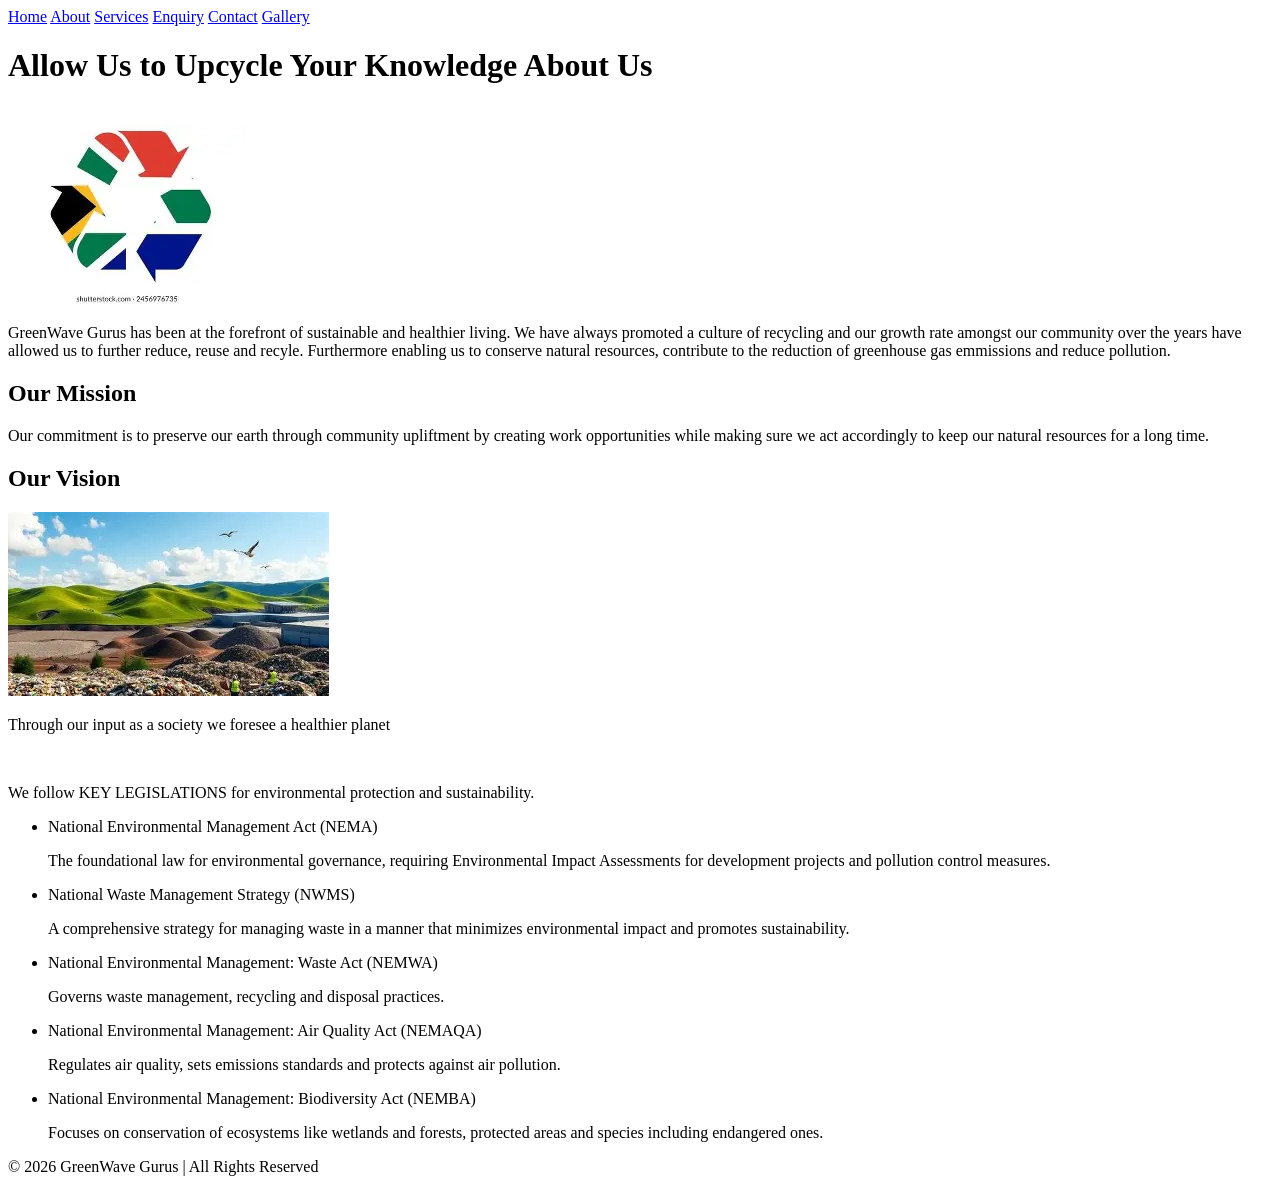
==== about.html @ 787d03be "first commit" ====
<!DOCTYPE html>
<html lang="en">
<head>
    <meta charset="UTF-8">
    <meta name="viewport" content="width=device-width, initial-scale=1.0">
    <title>GreenWave Gurus</title>
</head>
<body>
    <header>
<nav>
    <a href="index.html">Home</a>
    <a href="about.html">About</a>
    <a href="services.html">Services</a>
    <a href="enquiry.html">Enquiry</a>
    <a href="contact.html">Contact</a>
    <a href="images.html">Gallery</a>
</nav>
</header>

<h1>Allow Us to Upcycle Your Knowledge About Us</h1>
<br>
<div id="gallery">
    <img src="images/logo2.jpg" alt="logo">
  </div>
<p>GreenWave Gurus has been at the forefront of sustainable and healthier living.
    We have always promoted a culture of recycling and our growth rate amongst our community over the years have 
    allowed us to further reduce, reuse and recyle. Furthermore enabling us to conserve natural resources, contribute to the reduction of greenhouse gas emmissions and reduce pollution.</p>
<h2>Our Mission</h2>
<p>Our commitment is to preserve our earth through community upliftment by creating work opportunities while making sure we act accordingly to keep our natural resources for a long time.</p>
<h2>Our Vision</h2>
<img src="images/vision.jpg" alt="vision">
<p>Through our input as a society we foresee a healthier planet</p>
<br>
<p>We follow KEY LEGISLATIONS for environmental protection and sustainability.</p>
<ul>
    <li>National Environmental Management Act (NEMA)</li>
    <p>The foundational law for environmental governance, requiring Environmental Impact Assessments for development projects and pollution control measures.</p>
    <li>National Waste Management Strategy (NWMS)</li>
    <p>A comprehensive strategy for managing waste in a manner that minimizes environmental impact and promotes sustainability.</p>
    <li>National Environmental Management: Waste Act (NEMWA)</li>
    <p>Governs waste management, recycling and disposal practices.</p>
    <li>National Environmental Management: Air Quality Act (NEMAQA)</li>
    <p>Regulates air quality, sets emissions standards and protects against air pollution.</p>
    <li>National Environmental Management: Biodiversity Act (NEMBA)</li>
    <p>Focuses on conservation of ecosystems like wetlands and forests, protected areas and species including endangered ones.</p>
</ul>   
<footer>
    <p>&copy; 2026 GreenWave Gurus | All Rights Reserved</p>
</footer>

</body>
</html>
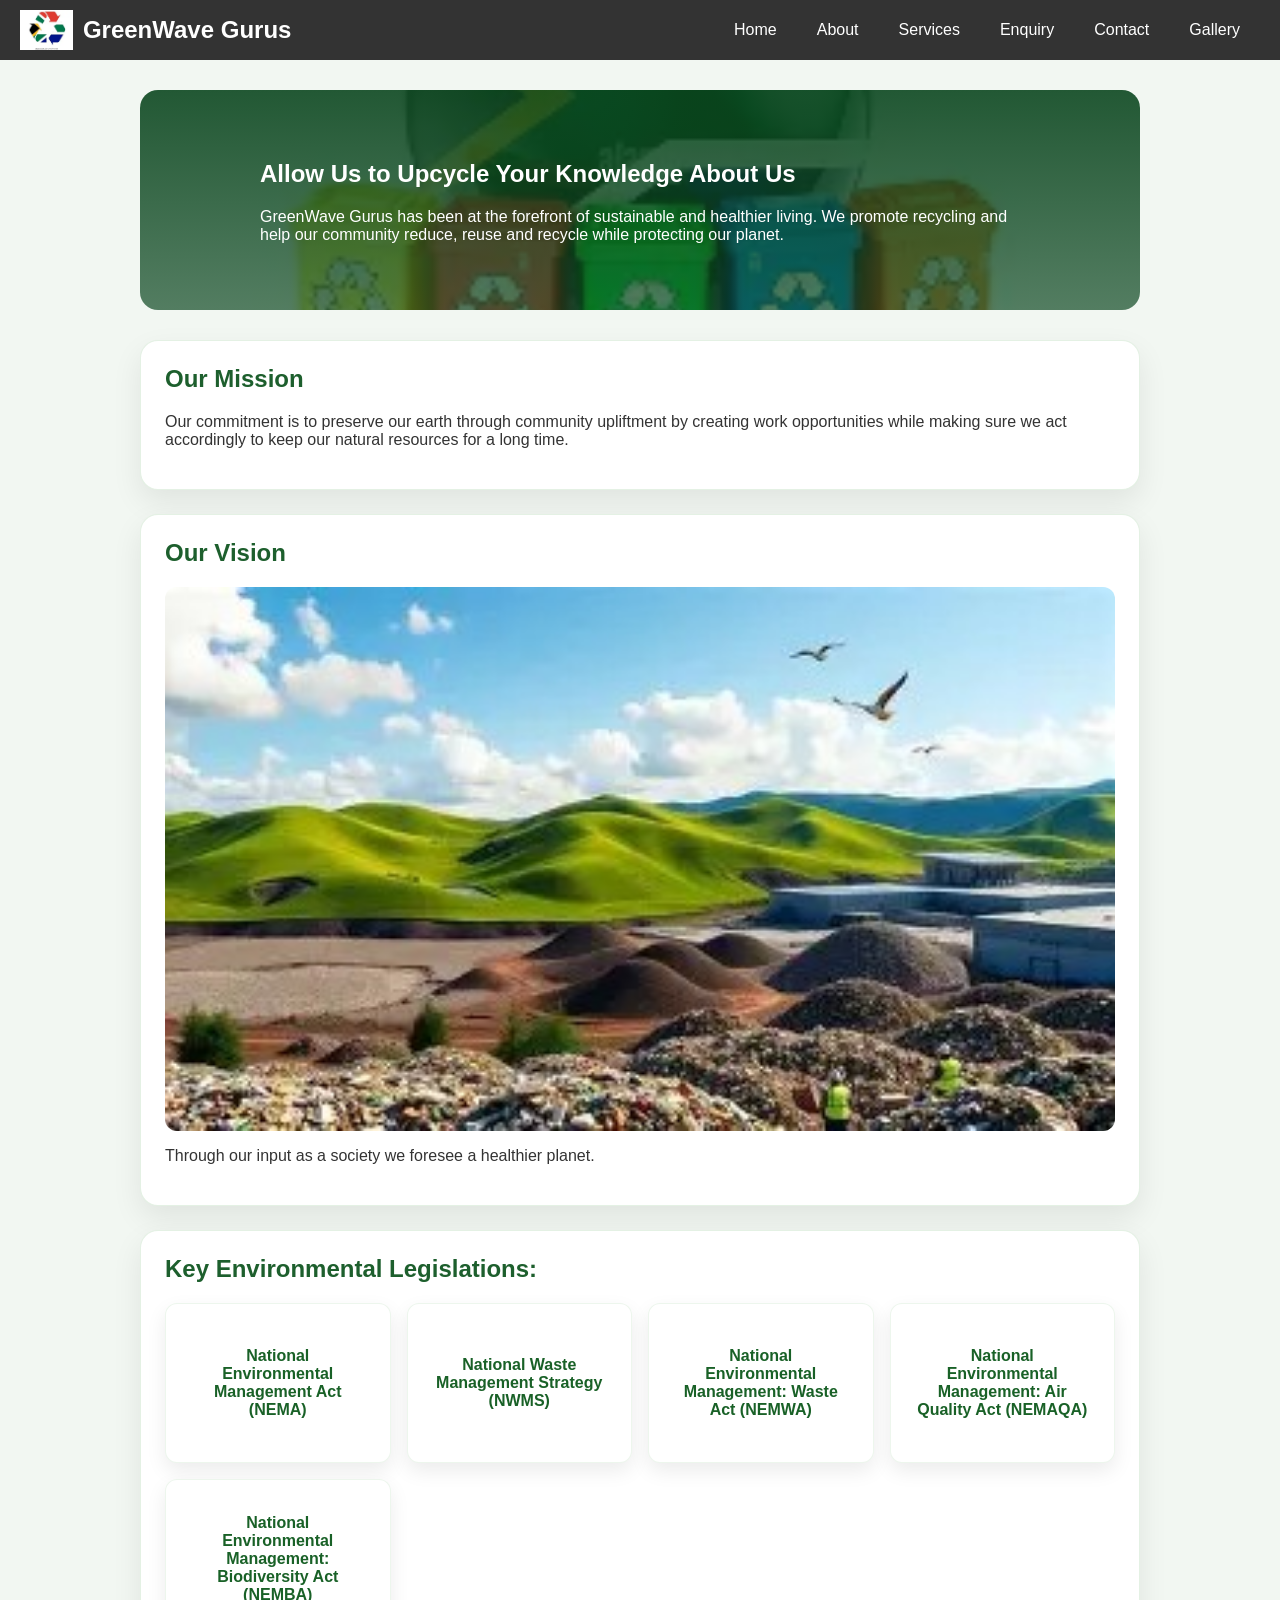
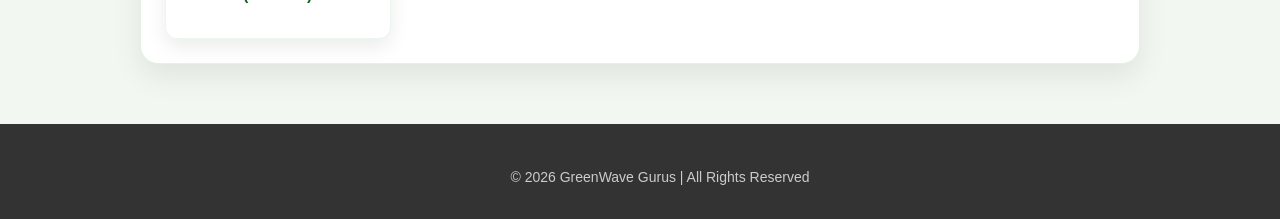
==== commit cf4d60bf: "update changes" ====
--- a/about.html
+++ b/about.html
@@ -3,49 +3,110 @@
 <head>
     <meta charset="UTF-8">
     <meta name="viewport" content="width=device-width, initial-scale=1.0">
+    <link rel="stylesheet" href="css/style.css">
     <title>GreenWave Gurus</title>
 </head>
 <body>
     <header>
-<nav>
-    <a href="index.html">Home</a>
-    <a href="about.html">About</a>
-    <a href="services.html">Services</a>
-    <a href="enquiry.html">Enquiry</a>
-    <a href="contact.html">Contact</a>
-    <a href="images.html">Gallery</a>
+<nav class="navbar">
+    <div class="logo">
+        <img src="images/logo2.jpg" alt="logo">
+        <span>GreenWave Gurus</span>
+    </div>
+    <ul class="nav-links">
+        <li><a href="index.html">Home</a></li>
+        <li><a href="about.html">About</a></li>
+        <li><a href="services.html">Services</a></li>
+        <li><a href="enquiry.html">Enquiry</a></li>
+        <li><a href="contact.html">Contact</a></li>
+        <li><a href="images.html">Gallery</a></li>
+    </ul>
 </nav>
 </header>
 
-<h1>Allow Us to Upcycle Your Knowledge About Us</h1>
-<br>
-<div id="gallery">
-    <img src="images/logo2.jpg" alt="logo">
-  </div>
-<p>GreenWave Gurus has been at the forefront of sustainable and healthier living.
-    We have always promoted a culture of recycling and our growth rate amongst our community over the years have 
-    allowed us to further reduce, reuse and recyle. Furthermore enabling us to conserve natural resources, contribute to the reduction of greenhouse gas emmissions and reduce pollution.</p>
-<h2>Our Mission</h2>
-<p>Our commitment is to preserve our earth through community upliftment by creating work opportunities while making sure we act accordingly to keep our natural resources for a long time.</p>
-<h2>Our Vision</h2>
-<img src="images/vision.jpg" alt="vision">
-<p>Through our input as a society we foresee a healthier planet</p>
-<br>
-<p>We follow KEY LEGISLATIONS for environmental protection and sustainability.</p>
-<ul>
-    <li>National Environmental Management Act (NEMA)</li>
-    <p>The foundational law for environmental governance, requiring Environmental Impact Assessments for development projects and pollution control measures.</p>
-    <li>National Waste Management Strategy (NWMS)</li>
-    <p>A comprehensive strategy for managing waste in a manner that minimizes environmental impact and promotes sustainability.</p>
-    <li>National Environmental Management: Waste Act (NEMWA)</li>
-    <p>Governs waste management, recycling and disposal practices.</p>
-    <li>National Environmental Management: Air Quality Act (NEMAQA)</li>
-    <p>Regulates air quality, sets emissions standards and protects against air pollution.</p>
-    <li>National Environmental Management: Biodiversity Act (NEMBA)</li>
-    <p>Focuses on conservation of ecosystems like wetlands and forests, protected areas and species including endangered ones.</p>
-</ul>   
+<main class="about-page">
+  <section class="about-hero">
+    <div class="hero-copy">
+      <h1>Allow Us to Upcycle Your Knowledge About Us</h1>
+      <p>GreenWave Gurus has been at the forefront of sustainable and healthier living. We promote recycling and help our community reduce, reuse and recycle while protecting our planet.</p>
+    </div>
+  </section>
+
+  <section class="about-content">
+    <div class="card">
+      <h2>Our Mission</h2>
+      <p>Our commitment is to preserve our earth through community upliftment by creating work opportunities while making sure we act accordingly to keep our natural resources for a long time.</p>
+    </div>
+
+    <div class="card">
+      <h2>Our Vision</h2>
+      <img src="images/vision.jpg" alt="vision" class="about-img">
+      <p>Through our input as a society we foresee a healthier planet.</p>
+    </div>
+
+    <div class="card laws">
+      <h2>Key Environmental Legislations:</h2>
+      <div class="flip-grid">
+        <div class="flip-card" tabindex="0">
+          <div class="flip-card-inner">
+            <div class="flip-card-front">
+              <h3>National Environmental Management Act (NEMA)</h3>
+            </div>
+            <div class="flip-card-back">
+              <p>The foundational law for environmental governance, requiring Environmental Impact Assessments and pollution control.</p>
+            </div>
+          </div>
+        </div>
+
+        <div class="flip-card" tabindex="0">
+          <div class="flip-card-inner">
+            <div class="flip-card-front">
+              <h3>National Waste Management Strategy (NWMS)</h3>
+            </div>
+            <div class="flip-card-back">
+              <p>A strategy for managing waste to minimize environmental impact and promote sustainability.</p>
+            </div>
+          </div>
+        </div>
+
+        <div class="flip-card" tabindex="0">
+          <div class="flip-card-inner">
+            <div class="flip-card-front">
+              <h3>National Environmental Management: Waste Act (NEMWA)</h3>
+            </div>
+            <div class="flip-card-back">
+              <p>Governs waste management, recycling and disposal practices.</p>
+            </div>
+          </div>
+        </div>
+
+        <div class="flip-card" tabindex="0">
+          <div class="flip-card-inner">
+            <div class="flip-card-front">
+              <h3>National Environmental Management: Air Quality Act (NEMAQA)</h3>
+            </div>
+            <div class="flip-card-back">
+              <p>Regulates air quality, sets emissions standards and protects against pollution.</p>
+            </div>
+          </div>
+        </div>
+
+        <div class="flip-card" tabindex="0">
+          <div class="flip-card-inner">
+            <div class="flip-card-front">
+              <h3>National Environmental Management: Biodiversity Act (NEMBA)</h3>
+            </div>
+            <div class="flip-card-back">
+              <p>Focuses on conservation of ecosystems like wetlands and forests and protects endangered species.</p>
+            </div>
+          </div>
+        </div>
+      </div>
+    </div>
+  </section>
+</main>
 <footer>
-    <p>&copy; 2026 GreenWave Gurus | All Rights Reserved</p>
+    <p class="copyright">&copy; 2026 GreenWave Gurus | All Rights Reserved</p>
 </footer>
 
 </body>
--- a/css/style.css
+++ b/css/style.css
@@ -0,0 +1,878 @@
+/*GLOBAL STYLES*/
+
+body {
+    margin: 0;
+    font-family: Arial, sans-serif;
+}
+nav {
+    background-color:#333;
+    padding: 15px;
+}
+nav a {
+    color: white;
+    text-decoration: none;
+    margin-right: 20px;
+}
+.navbar {
+    display: flex;
+    justify-content: space-between;
+    align-items: center;
+    background-color: #333;
+    padding: 10px 20px;
+}
+.logo {
+    display: flex;
+    align-items: center;
+    gap: 10px;
+}
+.logo img {
+    height: 40px;
+    width: auto
+}
+.logo span {
+    color: white;
+    font-size: 1.5em;
+    font-weight: bold;
+}
+.nav-links {
+    display: flex;
+    list-style: none;
+    gap: 20px;
+    margin: 0;
+    padding: 0;
+}
+.nav-links a {
+    color: white;
+    text-decoration: none;
+    font-size: 16px;
+}
+.nav-links a:hover {
+    color: lightgreen
+}
+footer {
+    background-color: #333;
+    color: white;
+    text-align: center;
+    padding: 20px;
+
+    width: 100%;
+    bottom: 0;
+}
+.copyright {
+   text-align: center;
+   margin-top: 15px;
+   font-size: 14px;
+   color:#ccc;
+
+padding-top: 10px;
+}
+/*HOME PAGE STYLES*/
+.container {
+    max-width: 950px;
+    margin: 40px auto;
+    padding: 0 20px;
+}
+body {
+    margin: 0;
+    font-family: "Segoe UI", Tahoma, Geneva, Verdana, sans-serif;
+    background: #f2f7f2;
+    color: #1f3d25;
+}
+
+.hero {
+    min-height: 90vh;
+    display: flex;
+    align-items: center;
+    justify-content: center;
+    padding: 0 20px;
+    background: linear-gradient(180deg, rgba(10, 45, 22, 0.55), rgba(10, 45, 22, 0.35)),
+                url("../images/SouthAfrica.jpg") center/cover no-repeat;
+    position: relative;
+}
+
+.hero::before {
+    content: "";
+    position: absolute;
+    inset: 0;
+    background: rgba(5, 30, 15, 0.35);
+    z-index: 0;
+}
+
+.hero-content {
+    position: relative;
+    z-index: 1;
+    text-align: center;
+    max-width: 950px;
+    color: #f8fbf6;
+}
+
+.hero-subtitle {
+    font-size: 1.2rem;
+    margin: 20px auto 30px;
+    max-width: 730px;
+    line-height: 1.7;
+    color: #e8f4e7;
+}
+
+.hero-buttons {
+    display: flex;
+    flex-wrap: wrap;
+    justify-content: center;
+    gap: 16px;
+}
+
+.btn {
+    display: inline-block;
+    padding: 14px 28px;
+    border-radius: 999px;
+    text-decoration: none;
+    font-weight: 700;
+    transition: transform 0.25s ease, background 0.25s ease, color 0.25s ease;
+}
+
+.btn-primary {
+    background: #2ecc71;
+    color: #fff;
+}
+
+.btn-secondary {
+    background: rgba(255, 255, 255, 0.15);
+    color: #f8fbf6;
+    border: 1px solid rgba(255, 255, 255, 0.35);
+}
+
+.btn:hover {
+    transform: translateY(-2px);
+}
+
+.hero-cards {
+    display: grid;
+    grid-template-columns: repeat(auto-fit, minmax(240px, 1fr));
+    gap: 20px;
+    max-width: 1200px;
+    margin: -70px auto 60px;
+    padding: 0 20px;
+    z-index: 1;
+    position: relative;
+}
+
+.feature-card {
+    background: #ffffff;
+    padding: 24px;
+    border-radius: 18px;
+    box-shadow: 0 18px 40px rgba(15, 40, 20, 0.08);
+    border: 1px solid rgba(46, 204, 113, 0.16);
+}
+
+.feature-card h3 {
+    margin-top: 0;
+    color: #1d5f2d;
+}
+
+.feature-card p {
+    margin: 12px 0 0;
+    line-height: 1.7;
+    color: #4b5d45;
+}
+
+.wavy-text {
+    display: inline-flex;
+    flex-wrap: wrap;
+    justify-content: center;
+    font-size: clamp(2rem, 4vw, 4rem);
+    letter-spacing: 0.12em;
+    line-height: 1.1;
+}
+
+.wavy-text span {
+    display: inline-block;
+    animation: wave 1.2s ease-in-out infinite;
+}
+
+.wavy-text span:nth-child(odd) {
+    animation-delay: 0.1s;
+}
+
+@keyframes wave {
+    0%, 100% { transform: translateY(0); }
+    50% { transform: translateY(-12px); }
+}
+
+
+.hero h1,
+.hero .wavy-text {
+    position: relative;
+    z-index: 1;
+}
+
+.hero h2 {
+    font-size: 20px;
+    margin-bottom: 25px;
+    font-weight: normal;
+}
+.hero img {
+    width: 60%;
+    max-width: 400px;
+    border-radius: 12px;
+    box-shadow: 0 4px 15px 
+    rgba(0, 0, 0, 0.1);
+
+}
+.content-card {
+    background-color: #f9f9f9;
+    padding: 35px;
+    margin-bottom: 35px;
+    border-radius: 14px;
+    box-shadow: 0 2px 20px 
+    rgba(0, 0, 0, 0.1);
+}
+.content-card h3 {
+    font-size: 26px;
+    margin-bottom: 20px;   
+}
+
+.section-img {
+    width: 100%;
+    max-width: 600px;
+    display: block;
+    margin: 15px 0 25px 0;
+    border-radius: 10px;
+}
+.highlight {
+    font-size: 18px;
+    font-weight: bold;
+    color: #086624;
+    margin-bottom: 15px;
+}
+.hero h1 {
+    font-size: 26px; 
+}
+.facts-list {
+    list-style: none;
+    padding: 0;
+    display: flex;
+    flex-direction: column;
+    gap: 15px;
+}
+
+.fact-item {
+    border: 2px solid #2ecc71;
+    border-radius: 8px;
+    padding: 15px;
+    background-color: #f0f8f4;
+    transition: all 0.3s ease;
+    cursor: pointer;
+}
+
+.fact-item:hover {
+    transform: translateX(15px);
+    box-shadow: -5px 5px 15px rgba(0, 0, 0, 0.15);
+    border-color: #27ae60;
+}
+
+.wavy-text {
+    font-size: 2.5em;
+    font-weight: bold;
+    letter-spacing: 3px;
+    display: flex;
+    justify-content: center;
+    gap: 5px;
+}
+
+.wavy-text span {
+    display: inline-block;
+    animation: wave 0.6s ease-in-out infinite;
+}
+
+.wavy-text span:nth-child(1) { animation-delay: 0s; }
+.wavy-text span:nth-child(2) { animation-delay: 0.1s; }
+.wavy-text span:nth-child(3) { animation-delay: 0.2s; }
+.wavy-text span:nth-child(4) { animation-delay: 0.3s; }
+.wavy-text span:nth-child(5) { animation-delay: 0.4s; }
+.wavy-text span:nth-child(6) { animation-delay: 0.5s; }
+.wavy-text span:nth-child(7) { animation-delay: 0.6s; }
+.wavy-text span:nth-child(8) { animation-delay: 0.7s; }
+.wavy-text span:nth-child(9) { animation-delay: 0.8s; }
+.wavy-text span:nth-child(10) { animation-delay: 0.9s; }
+.wavy-text span:nth-child(11) { animation-delay: 1s; }
+.wavy-text span:nth-child(12) { animation-delay: 1.1s; }
+.wavy-text span:nth-child(13) { animation-delay: 1.2s; }
+.wavy-text span:nth-child(14) { animation-delay: 1.3s; }
+.wavy-text span:nth-child(15) { animation-delay: 1.4s; }
+.wavy-text span:nth-child(16) { animation-delay: 1.5s; }
+.wavy-text span:nth-child(17) { animation-delay: 1.6s; }
+.wavy-text span:nth-child(18) { animation-delay: 1.7s; }
+.wavy-text span:nth-child(19) { animation-delay: 1.8s; }
+.wavy-text span:nth-child(20) { animation-delay: 1.9s; }
+.wavy-text span:nth-child(21) { animation-delay: 2s; }
+.wavy-text span:nth-child(22) { animation-delay: 2.1s; }
+.wavy-text span:nth-child(23) { animation-delay: 2.2s; }
+.wavy-text span:nth-child(24) { animation-delay: 2.3s; }
+.wavy-text span:nth-child(25) { animation-delay: 2.4s; }
+
+@keyframes wave {
+    0%, 100% { transform: translateY(0px); }
+    50% { transform: translateY(-15px); }
+}
+
+/*ABOUT PAGE STYLES*/
+.about-page {
+  max-width: 1000px;
+  margin: 0 auto;
+  padding: 30px 20px 60px;
+  color: #333;
+}
+
+.about-hero {
+  background: linear-gradient(180deg, rgba(10, 70, 30, 0.9), rgba(10, 70, 30, 0.7)),
+              url("../images/SouthAfrica.jpg") center/cover no-repeat;
+  border-radius: 18px;
+  padding: 50px 30px;
+  color: white;
+  margin-bottom: 30px;
+}
+
+.about-hero .hero-copy {
+  max-width: 760px;
+  margin: 0 auto;
+}
+
+.about-content {
+  display: grid;
+  gap: 24px;
+}
+
+.card {
+  background: #ffffff;
+  border-radius: 18px;
+  padding: 24px;
+  box-shadow: 0 12px 30px rgba(0, 0, 0, 0.08);
+  border: 1px solid rgba(34, 139, 34, 0.12);
+}
+
+.card h2 {
+  margin-top: 0;
+  color: #1d5f2d;
+}
+
+.about-img {
+  width: 100%;
+  border-radius: 12px;
+  margin: 16px 0;
+  display: block;
+}
+
+.laws .law-list {
+  list-style: none;
+  padding: 0;
+  margin: 0;
+}
+
+.law-list li {
+  margin-bottom: 22px;
+  padding-left: 0;
+}
+
+.law-list strong {
+  display: block;
+  font-size: 1rem;
+  color: #196127;
+  margin-bottom: 6px;
+}
+
+.law-list p {
+  margin: 0;
+  line-height: 1.7;
+  color: #4a4a4a;
+}
+
+/* Flip-card styles for Key Legislation */
+.flip-grid {
+    display: grid;
+    grid-template-columns: repeat(auto-fit, minmax(220px, 1fr));
+    gap: 16px;
+    margin-top: 16px;
+}
+.flip-card {
+    perspective: 1000px;
+    cursor: pointer;
+}
+.flip-card-inner {
+    position: relative;
+    width: 100%;
+    height: 160px;
+    transition: transform 0.6s cubic-bezier(.2,.9,.3,1);
+    transform-style: preserve-3d;
+}
+.flip-card:focus .flip-card-inner,
+.flip-card:hover .flip-card-inner,
+.flip-card:focus-within .flip-card-inner {
+    transform: rotateY(180deg);
+}
+.flip-card-front,
+.flip-card-back {
+    position: absolute;
+    inset: 0;
+    backface-visibility: hidden;
+    border-radius: 12px;
+    display: flex;
+    align-items: center;
+    justify-content: center;
+    padding: 16px;
+    box-shadow: 0 8px 20px rgba(0,0,0,0.08);
+}
+.flip-card-front {
+    background: #ffffff;
+    color: #196127;
+    border: 1px solid rgba(34,139,34,0.08);
+}
+.flip-card-back {
+    background: linear-gradient(180deg, #2ecc71, #27ae60);
+    color: #fff;
+    transform: rotateY(180deg);
+    text-align: center;
+}
+.flip-card h3 {
+    margin: 0;
+    font-size: 1rem;
+    text-align: center;
+    padding: 0 8px;
+}
+.flip-card-back p {
+    margin: 0;
+    font-size: 0.95rem;
+    line-height: 1.4;
+}
+
+
+/*SERVICES PAGE STYLES*/
+
+.services-page {
+    max-width: 1100px;
+    margin: 0 auto;
+    padding: 30px 20px 60px;
+    color: #333;
+}
+
+.services-page h1 {
+    text-align: center;
+    color: #1d5f2d;
+    margin-bottom: 30px;
+}
+
+.service-grid {
+    display: grid;
+    gap: 24px;
+    grid-template-columns: repeat(auto-fit, minmax(280px, 1fr));
+    margin-bottom: 50px;
+}
+
+.service-card {
+    background: #ffffff;
+    border-radius: 12px;
+    padding: 24px;
+    box-shadow: 0 8px 20px rgba(0, 0, 0, 0.08);
+    border: 1px solid rgba(34, 139, 34, 0.15);
+}
+
+.service-card h2 {
+    margin-top: 0;
+    color: #1d5f2d;
+    font-size: 1.3em;
+}
+
+.service-card p {
+    line-height: 1.6;
+    color: #555;
+}
+
+.service-card ul {
+    padding-left: 20px;
+}
+
+.service-card li {
+    margin-bottom: 8px;
+    color: #555;
+}
+
+.service-img {
+    width: 100%;
+    border-radius: 8px;
+    margin: 15px 0;
+    display: block;
+}
+
+.engagement-section {
+    max-width: 900px;
+    margin: 0 auto;
+}
+
+.engagement-section h1 {
+    margin-top: 40px;
+}
+
+.engagement-img {
+    width: 100%;
+    border-radius: 12px;
+    margin-bottom: 30px;
+    display: block;
+}
+
+.engagement-card {
+    background: #f9f9f9;
+    border-radius: 12px;
+    padding: 24px;
+    margin-bottom: 20px;
+    border-left: 4px solid #2ecc71;
+}
+
+.engagement-card h2 {
+    color: #1d5f2d;
+    margin-top: 0;
+}
+
+.engagement-card p {
+    color: #555;
+    line-height: 1.6;
+}
+
+/*ENQUIRY PAGE STYLES*/
+
+.enquiry-page {
+    max-width: 1100px;
+    margin: 0 auto;
+    padding: 30px 20px 60px;
+    color: #333;
+}
+
+.enquiry-hero {
+    background: linear-gradient(180deg, rgba(10, 70, 30, 0.9), rgba(10, 70, 30, 0.75)),
+                url("../images/SouthAfrica.jpg") center/cover no-repeat;
+    border-radius: 18px;
+    padding: 50px 30px;
+    color: white;
+    margin-bottom: 40px;
+    text-align: center;
+}
+
+.enquiry-hero .hero-copy {
+    max-width: 780px;
+    margin: 0 auto;
+}
+
+.enquiry-content {
+    display: grid;
+    grid-template-columns: 1fr 1fr;
+    gap: 30px;
+}
+
+.enquiry-form-card {
+    background: #ffffff;
+    border-radius: 12px;
+    padding: 30px;
+    box-shadow: 0 8px 20px rgba(0, 0, 0, 0.08);
+    border: 1px solid rgba(34, 139, 34, 0.15);
+}
+
+.enquiry-form-card h2 {
+    margin-top: 0;
+    color: #1d5f2d;
+}
+
+.form-group {
+    margin-bottom: 18px;
+}
+
+.form-group label {
+    display: block;
+    margin-bottom: 6px;
+    font-weight: 600;
+    color: #333;
+}
+
+.form-group input,
+.form-group textarea {
+    width: 100%;
+    padding: 10px;
+    border: 1px solid #ddd;
+    border-radius: 6px;
+    font-family: inherit;
+    font-size: 0.95em;
+}
+
+.form-group input:focus,
+.form-group textarea:focus {
+    outline: none;
+    border-color: #2ecc71;
+    box-shadow: 0 0 5px rgba(46, 204, 113, 0.3);
+}
+
+.submit-btn {
+    width: 100%;
+    padding: 12px;
+    background: #2ecc71;
+    color: white;
+    border: none;
+    border-radius: 6px;
+    font-size: 1em;
+    font-weight: 600;
+    cursor: pointer;
+   
+    
+}
+
+.submit-btn:hover {
+    background: #27ae60;
+}
+
+.enquiry-info {
+    display: flex;
+    flex-direction: column;
+    gap: 20px;
+}
+
+.info-card {
+    background: #ffffff;
+    border-radius: 12px;
+    padding: 20px;
+    box-shadow: 0 8px 20px rgba(0, 0, 0, 0.08);
+    border: 1px solid rgba(34, 139, 34, 0.15);
+}
+
+.info-card h3 {
+    margin-top: 0;
+    color: #1d5f2d;
+}
+
+.info-card p {
+    margin: 8px 0;
+    color: #555;
+    line-height: 1.6;
+}
+
+.info-card ul {
+    padding-left: 20px;
+    margin: 10px 0;
+}
+
+.info-card li {
+    margin-bottom: 8px;
+    color: #555;
+}
+
+@media (max-width: 768px) {
+    .enquiry-content {
+        grid-template-columns: 1fr;
+    }
+}
+.faq-section {
+    max-width: 900px;
+    margin: 60px auto 0;
+    padding: 40px 20px;
+}
+
+.faq-section h2 {
+    text-align: center;
+    color: #1d5f2d;
+    margin-bottom: 30px;
+    font-size: 2em;
+}
+
+.faq-container {
+    display: grid;
+    gap: 20px;
+}
+
+.faq-item {
+    background: #f9f9f9;
+    border-radius: 12px;
+    padding: 20px;
+    border-left: 4px solid #2ecc71;
+}
+
+.faq-item h3 {
+    margin-top: 0;
+    color: #1d5f2d;
+    font-size: 1.1em;
+}
+
+.faq-item p {
+    margin: 10px 0 0;
+    color: #555;
+    line-height: 1.6;
+}
+
+/*CONTACT PAGE STYLES*/
+
+.contact-page {
+    max-width: 1200px;
+    margin: 0 auto;
+    padding: 30px 20px 60px;
+    color: #333;
+}
+
+.contact-hero {
+    background: linear-gradient(180deg, rgba(10, 70, 30, 0.9), rgba(10, 70, 30, 0.75)),
+                url("../images/SouthAfrica.jpg") center/cover no-repeat;
+    border-radius: 18px;
+    padding: 50px 30px;
+    color: white;
+    margin-bottom: 40px;
+    text-align: center;
+}
+
+.contact-hero .hero-copy {
+    max-width: 780px;
+    margin: 0 auto;
+}
+
+.contact-content {
+    margin-bottom: 60px;
+}
+
+.contact-info {
+    display: grid;
+    grid-template-columns: repeat(auto-fit, minmax(300px, 1fr));
+    gap: 24px;
+}
+
+.info-card {
+    background: #ffffff;
+    border-radius: 12px;
+    padding: 24px;
+    box-shadow: 0 8px 20px rgba(0, 0, 0, 0.08);
+    border: 1px solid rgba(34, 139, 34, 0.15);
+}
+
+.info-card h2 {
+    margin-top: 0;
+    color: #1d5f2d;
+    font-size: 1.3em;
+}
+
+.info-card p {
+    margin: 8px 0;
+    line-height: 1.6;
+    color: #555;
+}
+
+.info-card a {
+    color: #2ecc71;
+    text-decoration: none;
+    font-weight: 600;
+}
+
+.info-card a:hover {
+    text-decoration: underline;
+}
+
+.social-links {
+    list-style: none;
+    padding: 0;
+    margin: 10px 0 0;
+}
+
+.social-links li {
+    margin-bottom: 8px;
+}
+
+.social-links a {
+    color: #2ecc71;
+    text-decoration: none;
+}
+
+.social-links a:hover {
+    text-decoration: underline;
+}
+
+.dropoff-section {
+    margin-top: 60px;
+}
+
+.dropoff-section h2 {
+    text-align: center;
+    color: #1d5f2d;
+    margin-bottom: 12px;
+    font-size: 2em;
+}
+
+.section-description {
+    text-align: center;
+    color: #666;
+    margin-bottom: 30px;
+    font-size: 1.05em;
+}
+
+.maps-grid {
+    display: grid;
+    grid-template-columns: repeat(auto-fit, minmax(320px, 1fr));
+    gap: 24px;
+}
+
+.map-card {
+    background: #ffffff;
+    border-radius: 12px;
+    overflow: hidden;
+    box-shadow: 0 8px 20px rgba(0, 0, 0, 0.08);
+    border: 1px solid rgba(34, 139, 34, 0.15);
+}
+
+.map-card h3 {
+    padding: 16px 20px;
+    margin: 0;
+    color: #1d5f2d;
+    background: #f9f9f9;
+    border-bottom: 2px solid #2ecc71;
+}
+
+.map-card iframe {
+    width: 100%;
+    height: 400px;
+    border: none;
+    display: block;
+}
+
+@media (max-width: 768px) {
+    .maps-grid {
+        grid-template-columns: 1fr;
+    }
+
+    .map-card iframe {
+        height: 300px;
+    }
+}
+
+/*GALLERY PAGE STYLES*/
+
+.gallery-page {
+    max-width: 1200px;
+    margin: 0 auto;
+    padding: 30px 20px 60px;
+}
+
+.gallery-page h1 {
+    text-align: center;
+    color: #1d5f2d;
+    margin-bottom: 40px;
+    font-size: 2.5em;
+}
+
+.gallery-grid {
+    display: grid;
+    grid-template-columns: repeat(auto-fit, minmax(250px, 1fr));
+    gap: 20px;
+}
+
+.gallery-grid img {
+    width: 100%;
+    height: 250px;
+    object-fit: cover;
+    border-radius: 12px;
+    box-shadow: 0 8px 20px rgba(0, 0, 0, 0.1);
+    transition: transform 0.3s ease, box-shadow 0.3s ease;
+}
+
+.gallery-grid img:hover {
+    transform: scale(1.05);
+    box-shadow: 0 12px 30px rgba(0, 0, 0, 0.15);
+}
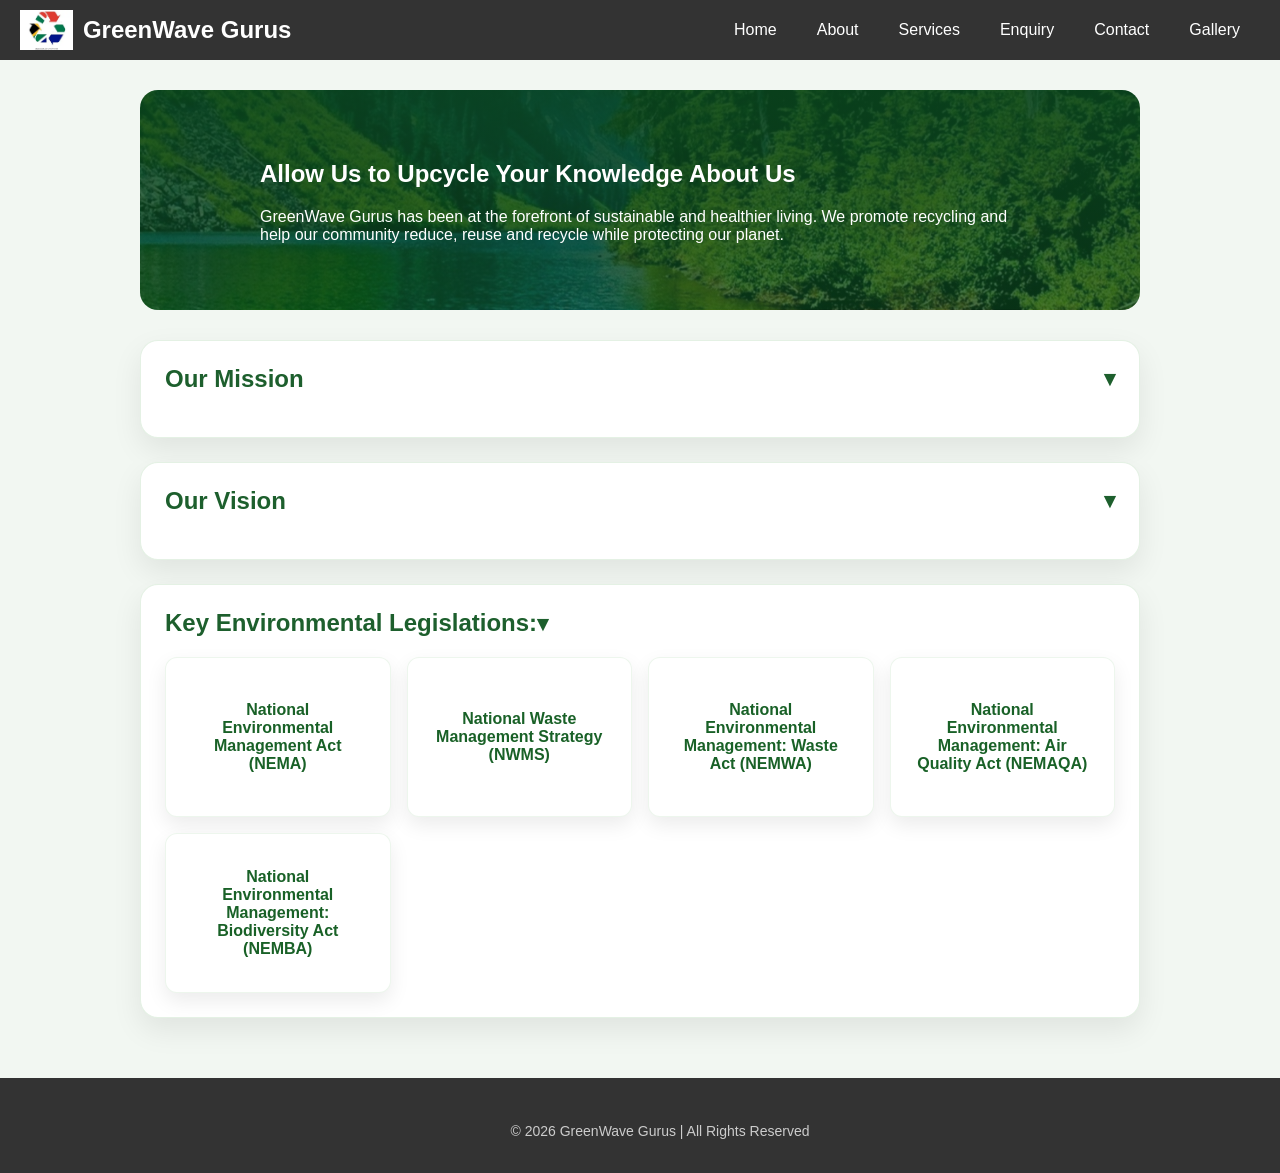
==== commit b4f87634: "Save UI enhancements: enquiry validation, floating labels, FAQ accordion, contact copy & lazy maps" ====
--- a/about.html
+++ b/about.html
@@ -6,6 +6,7 @@
     <link rel="stylesheet" href="css/style.css">
     <title>GreenWave Gurus</title>
 </head>
+<script src="js/script.js"></script>
 <body>
     <header>
 <nav class="navbar">
@@ -40,7 +41,10 @@
 
     <div class="card">
       <h2>Our Vision</h2>
-      <img src="images/vision.jpg" alt="vision" class="about-img">
+      <div class="vision-wrap">
+        <img src="images/vision.jpg" alt="vision" class="about-img">
+        <div class="vision-caption">Through our input as a society we foresee a healthier planet.</div>
+      </div>
       <p>Through our input as a society we foresee a healthier planet.</p>
     </div>
 
--- a/css/style.css
+++ b/css/style.css
@@ -86,7 +86,7 @@
     justify-content: center;
     padding: 0 20px;
     background: linear-gradient(180deg, rgba(10, 45, 22, 0.55), rgba(10, 45, 22, 0.35)),
-                url("../images/SouthAfrica.jpg") center/cover no-repeat;
+                url("../images/wallpaper.jpg") center/cover no-repeat;
     position: relative;
 }
 
@@ -162,6 +162,13 @@
     border-radius: 18px;
     box-shadow: 0 18px 40px rgba(15, 40, 20, 0.08);
     border: 1px solid rgba(46, 204, 113, 0.16);
+    transition: transform 320ms cubic-bezier(.2,.9,.3,1), box-shadow 320ms ease;
+}
+
+.feature-card:hover,
+.feature-card:focus-within {
+    transform: translateY(-8px) scale(1.02);
+    box-shadow: 0 28px 60px rgba(15, 40, 20, 0.12);
 }
 
 .feature-card h3 {
@@ -231,6 +238,20 @@
     margin-bottom: 20px;   
 }
 
+/* Reveal animation for 'Why we do this?' */
+.will-reveal {
+    opacity: 1;
+    transform: none;
+    transition: transform 320ms cubic-bezier(.2,.9,.3,1), box-shadow 320ms ease;
+    will-change: transform, box-shadow;
+}
+.will-reveal.revealed,
+.will-reveal:hover,
+.will-reveal:focus-within {
+    transform: translateY(-8px) scale(1.02);
+    box-shadow: 0 18px 40px rgba(15, 40, 20, 0.08);
+}
+
 .section-img {
     width: 100%;
     max-width: 600px;
@@ -268,6 +289,42 @@
     transform: translateX(15px);
     box-shadow: -5px 5px 15px rgba(0, 0, 0, 0.15);
     border-color: #27ae60;
+}
+
+/* Facts carousel styles */
+.facts-list {
+    position: relative;
+}
+.facts-list .fact-item {
+    display: none;
+    opacity: 0;
+    transition: opacity 320ms ease;
+}
+.facts-list .fact-item.active {
+    display: block;
+    opacity: 1;
+}
+.facts-dots {
+    display: flex;
+    gap: 8px;
+    justify-content: center;
+    margin-top: 12px;
+}
+.facts-dot {
+    width: 10px;
+    height: 10px;
+    border-radius: 50%;
+    border: none;
+    background: #d1d5d1;
+    padding: 0;
+    cursor: pointer;
+}
+.facts-dot.active {
+    background: #2ecc71;
+}
+.facts-dot:focus {
+    outline: 2px solid #196127;
+    outline-offset: 3px;
 }
 
 .wavy-text {
@@ -323,9 +380,21 @@
   color: #333;
 }
 
+/* Slide-up reveal for About page sections */
+.about-page > section {
+    opacity: 0;
+    transform: translateY(28px);
+    transition: opacity 520ms cubic-bezier(.2,.9,.3,1), transform 520ms cubic-bezier(.2,.9,.3,1);
+    will-change: opacity, transform;
+}
+.about-page > section.visible {
+    opacity: 1;
+    transform: translateY(0);
+}
+
 .about-hero {
-  background: linear-gradient(180deg, rgba(10, 70, 30, 0.9), rgba(10, 70, 30, 0.7)),
-              url("../images/SouthAfrica.jpg") center/cover no-repeat;
+    background: linear-gradient(180deg, rgba(10, 70, 30, 0.9), rgba(10, 70, 30, 0.7)),
+                            url("../images/wallpaper.jpg") center/cover no-repeat;
   border-radius: 18px;
   padding: 50px 30px;
   color: white;
@@ -355,11 +424,83 @@
   color: #1d5f2d;
 }
 
+/* Accordion styles for About page */
+.about-content .card h2[role="button"] {
+    cursor: pointer;
+    display: flex;
+    align-items: center;
+    justify-content: space-between;
+    gap: 12px;
+}
+.accordion-content {
+    overflow: hidden;
+    transition: max-height 360ms cubic-bezier(.2,.9,.3,1);
+}
+
+
+.about-content .card h2::after {
+    content: '\25BE';
+    font-size: 0.9em;
+    transition: transform 260ms ease;
+}
+.about-content .card.open h2::after {
+    transform: rotate(180deg);
+}
+
 .about-img {
   width: 100%;
   border-radius: 12px;
   margin: 16px 0;
   display: block;
+}
+
+/* Vision image overlay */
+.vision-wrap {
+    position: relative;
+    display: block;
+    border-radius: 12px;
+    overflow: hidden;
+}
+.vision-wrap .about-img {
+    display: block;
+    width: 100%;
+    height: auto;
+    transition: transform 420ms cubic-bezier(.2,.9,.3,1);
+}
+.vision-wrap::before {
+    content: "";
+    position: absolute;
+    inset: 0;
+    background: rgba(0,0,0,0.45);
+    opacity: 0;
+    transition: opacity 320ms ease;
+}
+.vision-caption {
+    position: absolute;
+    left: 0;
+    right: 0;
+    bottom: 0;
+    padding: 18px 20px;
+    color: #fff;
+    font-weight: 600;
+    text-align: center;
+    opacity: 0;
+    transform: translateY(8px);
+    transition: opacity 300ms ease, transform 300ms cubic-bezier(.2,.9,.3,1);
+    pointer-events: none;
+}
+.vision-wrap:hover::before,
+.vision-wrap:focus-within::before {
+    opacity: 1;
+}
+.vision-wrap:hover .about-img,
+.vision-wrap:focus-within .about-img {
+    transform: scale(1.04);
+}
+.vision-wrap:hover .vision-caption,
+.vision-wrap:focus-within .vision-caption {
+    opacity: 1;
+    transform: translateY(0);
 }
 
 .laws .law-list {
@@ -397,6 +538,74 @@
     perspective: 1000px;
     cursor: pointer;
 }
+.gallery-page {
+    padding-bottom: 60px;
+}
+.gallery-grid {
+    display: grid;
+    grid-template-columns: repeat(auto-fit, minmax(160px, 1fr));
+    gap: 14px;
+    padding: 20px;
+}
+.gallery-grid img {
+    width: 100%;
+    height: 160px;
+    object-fit: cover;
+    border-radius: 10px;
+    cursor: pointer;
+    transition: transform 180ms ease, box-shadow 180ms ease;
+    display: block;
+}
+.gallery-grid img:hover,
+.gallery-grid img:focus {
+    transform: scale(1.03);
+    box-shadow: 0 12px 32px rgba(0,0,0,0.25);
+    z-index: 2;
+}
+
+/* Full-screen preview overlay */
+.preview-overlay {
+    position: fixed;
+    inset: 0;
+    display: flex;
+    align-items: center;
+    justify-content: center;
+    background: rgba(0,0,0,0.65);
+    z-index: 1200;
+    opacity: 0;
+    pointer-events: none;
+    transition: opacity 160ms ease;
+}
+.preview-overlay.visible {
+    opacity: 1;
+    pointer-events: auto;
+}
+.preview-overlay img {
+    width: 100vw;
+    height: 100vh;
+    max-width: none;
+    max-height: none;
+    object-fit: contain;
+    border-radius: 0;
+    box-shadow: none;
+    transform: none;
+    transition: none;
+}
+.preview-overlay .close-hint {
+    position: absolute;
+    top: 18px;
+    right: 18px;
+    color: #fff;
+    background: rgba(0,0,0,0.35);
+    padding: 6px 10px;
+    border-radius: 8px;
+    font-size: 13px;
+}
+
+/* Prevent background scroll while preview is open */
+body.preview-open {
+    overflow: hidden;
+}
 .flip-card-inner {
     position: relative;
     width: 100%;
@@ -467,6 +676,96 @@
     margin-bottom: 50px;
 }
 
+/* Service filters */
+.service-filters {
+    display: flex;
+    gap: 10px;
+    justify-content: center;
+    margin: 18px 0;
+}
+.filter-btn {
+    background: #f1f6f1;
+    border: 1px solid #dfeee0;
+    color: #196127;
+    padding: 8px 12px;
+    border-radius: 8px;
+    cursor: pointer;
+    font-weight: 600;
+}
+.filter-btn.active {
+    background: #2ecc71;
+    color: #fff;
+    border-color: #27ae60;
+}
+
+/* Fade hide/show for service cards */
+.service-card {
+    transition: opacity 360ms ease, transform 360ms ease;
+    /* start hidden for slide-up reveal */
+    opacity: 0;
+    transform: translateY(18px);
+}
+.service-card.visible {
+    opacity: 1;
+    transform: translateY(0);
+}
+.service-card.fading-out {
+    opacity: 0;
+    transform: translateY(8px) scale(.995);
+    pointer-events: none;
+}
+.service-card.hidden {
+    display: none !important;
+}
+
+/* Expandable service card body */
+.service-body {
+    overflow: hidden;
+    transition: max-height 420ms cubic-bezier(.2,.9,.3,1), opacity 320ms ease;
+    max-height: 3.6em; /* approximate two lines */
+}
+.service-card.expanded .service-body { }
+.read-more {
+    display: inline-block;
+    margin-top: 10px;
+    background: transparent;
+    border: 1px solid rgba(25,97,39,0.12);
+    color: #196127;
+    padding: 8px 12px;
+    border-radius: 8px;
+    cursor: pointer;
+    font-weight: 600;
+}
+.read-more:hover { background: rgba(25,97,39,0.04); }
+
+/* Event countdown timer */
+.event-timer {
+    display: flex;
+    gap: 12px;
+    justify-content: center;
+    margin-top: 12px;
+    align-items: baseline;
+    flex-wrap: wrap;
+}
+.event-timer .time-part {
+    background: rgba(255,255,255,0.06);
+    padding: 8px 12px;
+    border-radius: 8px;
+    text-align: center;
+    min-width: 64px;
+}
+.event-timer .value {
+    display: block;
+    font-weight: 700;
+    font-size: 1.25rem;
+    color: #1d5f2d;
+}
+.event-timer .label {
+    display: block;
+    font-size: 0.75rem;
+    color: #4b5d45;
+}
+
 .service-card {
     background: #ffffff;
     border-radius: 12px;
@@ -536,6 +835,165 @@
     line-height: 1.6;
 }
 
+/* Engagement accordion styles */
+.engagement-card h2[role="button"] {
+    cursor: pointer;
+    display: flex;
+    align-items: center;
+    justify-content: space-between;
+    gap: 12px;
+}
+.engagement-card h2::after {
+    content: '\25BE';
+    transition: transform 220ms ease;
+}
+.engagement-card.open h2::after {
+    transform: rotate(180deg);
+}
+.engagement-card .accordion-content {
+    overflow: hidden;
+    transition: max-height 360ms cubic-bezier(.2,.9,.3,1);
+    max-height: 0;
+}
+.engagement-card.open {
+    /* visual cue when open (optional) */
+    box-shadow: 0 10px 30px rgba(15,40,20,0.06);
+}
+
+/* Enquiry form validation styles */
+.form-group { position: relative; }
+.error-msg {
+    display: block;
+    margin-top: 6px;
+    color: #c0392b;
+    font-size: 13px;
+    line-height: 1.2;
+    min-height: 18px;
+}
+input.invalid, textarea.invalid {
+    border-color: #c0392b;
+    box-shadow: 0 6px 18px rgba(192,57,43,0.06);
+}
+.char-counter-wrap { display:flex; justify-content:flex-end; }
+.char-counter {
+    font-size: 13px;
+    color: #666;
+    margin-top: 6px;
+    transition: color 180ms ease, transform 180ms ease;
+}
+.char-counter.over { color: #c0392b; transform: scale(1.02); }
+
+/* Floating label styles */
+.form-group.floating { position: relative; }
+.form-group.floating input,
+.form-group.floating textarea {
+    padding-top: 18px;
+}
+.form-group.floating label {
+    position: absolute;
+    left: 12px;
+    top: 10px;
+    font-size: 15px;
+    color: #666;
+    pointer-events: none;
+    transition: transform 180ms ease, font-size 180ms ease, color 180ms ease, top 180ms ease;
+    transform-origin: left top;
+    background: transparent;
+    padding: 0 4px;
+}
+.form-group.floating input:focus + label,
+.form-group.floating textarea:focus + label,
+.form-group.floating input.filled + label,
+.form-group.floating textarea.filled + label {
+    transform: translateY(-12px) scale(0.88);
+    color: #2c8a3a;
+    top: 6px;
+}
+.form-group.floating input::placeholder,
+.form-group.floating textarea::placeholder {
+    color: transparent;
+}
+
+/* FAQ accordion styles */
+.faq-section { margin-top: 36px; }
+.faq-container { display: block; }
+.faq-item { background: #fff; border-radius: 10px; padding: 14px 16px; margin-bottom: 10px; border: 1px solid #e9ecef; }
+.faq-item h3 { margin: 0; cursor: pointer; position: relative; padding-right: 24px; font-size: 16px; }
+.faq-item h3::after { content: '\25BE'; position: absolute; right: 6px; top: 50%; transform: translateY(-50%); transition: transform 220ms ease; color: #666; }
+.faq-item.open h3::after { transform: translateY(-50%) rotate(180deg); }
+.faq-item .accordion-content { overflow: hidden; transition: max-height 320ms cubic-bezier(.2,.9,.3,1); max-height: 0; }
+.faq-item .accordion-content p { margin: 12px 0 0; color: #444; }
+
+/* Copy button styles */
+.copy-text { display: inline-block; }
+.copy-btn {
+    display: inline-flex;
+    align-items: center;
+    justify-content: center;
+    margin-left: 8px;
+    background: transparent;
+    border: 0;
+    cursor: pointer;
+    color: #2c3e50;
+    position: relative;
+    padding: 6px 6px;
+    border-radius: 6px;
+}
+.copy-btn .icon { font-size: 14px; line-height: 1; }
+.copy-btn:focus { outline: 2px solid rgba(44,138,58,0.18); }
+.copy-tooltip {
+    position: absolute;
+    top: -34px;
+    right: 4px;
+    background: #222;
+    color: #fff;
+    font-size: 12px;
+    padding: 6px 8px;
+    border-radius: 6px;
+    white-space: nowrap;
+    box-shadow: 0 6px 18px rgba(0,0,0,0.12);
+}
+.copy-btn.show-tooltip .copy-tooltip { display: block; }
+.copy-tooltip[hidden] { display: none; }
+.map-card h3 { display:flex; align-items:center; gap:8px; }
+.map-card .copy-btn { margin-left: auto; }
+
+/* Map placeholder and spinner */
+.map-placeholder { position: relative; height: 220px; border-radius: 8px; overflow: hidden; background: linear-gradient(180deg,#f3f6f4,#eef6f0); display:flex; align-items:center; justify-content:center; flex-direction:column; color:#4b6b54; }
+.map-placeholder .placeholder-text { margin-top:8px; font-size:14px; color:#5c6b63; }
+.spinner { width: 36px; height: 36px; border-radius: 50%; border: 4px solid rgba(0,0,0,0.08); border-top-color: #2c8a3a; animation: spin 1s linear infinite; }
+@keyframes spin { to { transform: rotate(360deg); } }
+.map-placeholder.loaded { background: transparent; }
+.map-placeholder iframe { position: absolute; left:0; top:0; width:100%; height:100%; border:0; }
+
+.form-status {
+    position: fixed;
+    top: 18%;
+    left: 50%;
+    transform: translateX(-50%) translateY(-6px) scale(0.98);
+    z-index: 1200;
+    display: flex;
+    align-items: center;
+    gap: 14px;
+    background: #eefaf0;
+    border: 1px solid #c9eed4;
+    color: #1b6b2a;
+    padding: 16px 20px;
+    border-radius: 12px;
+    min-width: 320px;
+    box-shadow: 0 12px 40px rgba(8,30,10,0.08);
+    font-size: 16px;
+    transition: opacity 220ms ease, transform 260ms cubic-bezier(.2,.9,.3,1);
+    opacity: 0;
+    pointer-events: none;
+}
+.form-status[hidden] { display: none; }
+.form-status:not([hidden]) { opacity: 1; transform: translateX(-50%) translateY(0) scale(1); pointer-events: auto; }
+.form-status .check {
+    font-size: 22px;
+    line-height: 1;
+}
+
 /*ENQUIRY PAGE STYLES*/
 
 .enquiry-page {
@@ -547,12 +1005,22 @@
 
 .enquiry-hero {
     background: linear-gradient(180deg, rgba(10, 70, 30, 0.9), rgba(10, 70, 30, 0.75)),
-                url("../images/SouthAfrica.jpg") center/cover no-repeat;
+                url("../images/wallpaper.jpg") center/cover no-repeat;
     border-radius: 18px;
     padding: 50px 30px;
     color: white;
     margin-bottom: 40px;
     text-align: center;
+}
+
+/* Wallpaper: make bigger and interactive */
+.hero, .about-hero, .enquiry-hero {
+    background-size: 130% !important;
+    background-position: center;
+    transition: background-size 700ms ease, background-position 450ms ease;
+}
+.hero:hover, .about-hero:hover, .enquiry-hero:hover {
+    background-size: 150% !important;
 }
 
 .enquiry-hero .hero-copy {
